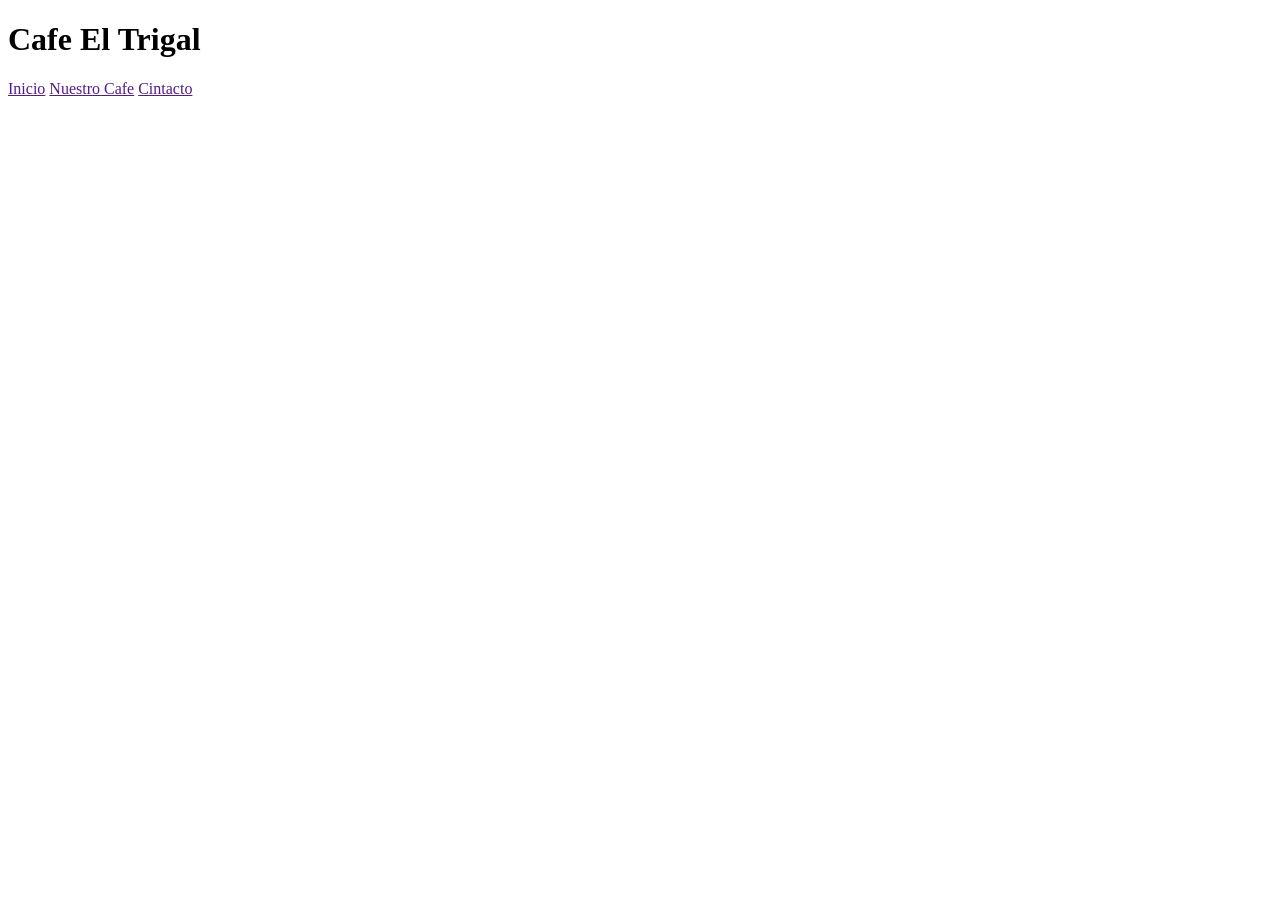
==== parcial1/index.html @ 411fe2ef "Subida de examen" ====
<!DOCTYPE html>
<html lang="en">
<head>
    <meta charset="UTF-8">
    <meta name="viewport" content="width=device-width, initial-scale=1.0">
    <title>Cafe el trigal</title>
</head>
<body>
    <header id="inicio">
        <h1>Cafe El Trigal</h1>
        <nav>
            <a href="">Inicio</a>
            <a href="">Nuestro Cafe</a>
            <a href="">Cintacto</a>
        </nav>
    </header>

    <main>

    </main>



</body>
</html>
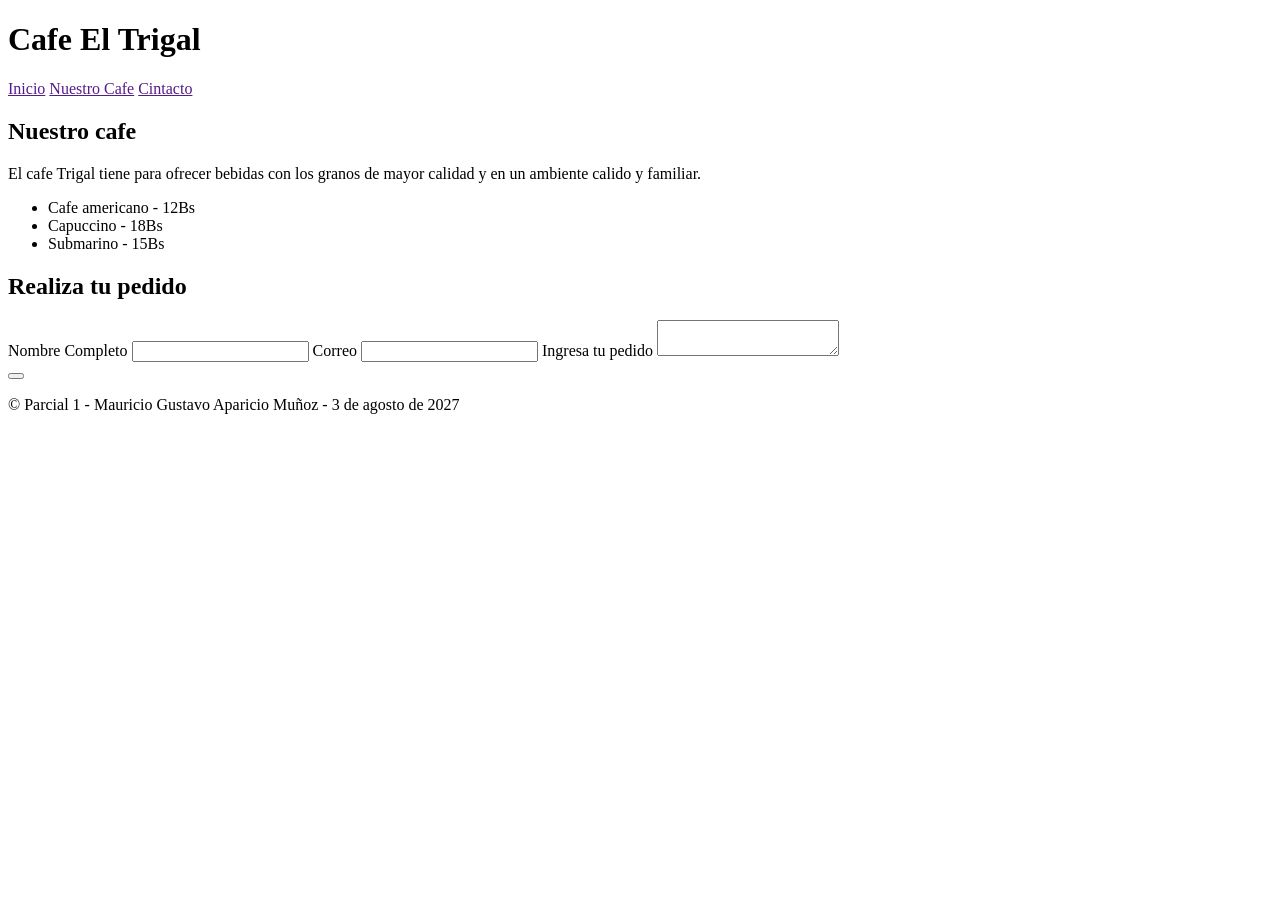
==== commit 26147c7e: "html" ====
--- a/parcial1/index.html
+++ b/parcial1/index.html
@@ -16,10 +16,37 @@
     </header>
 
     <main>
+        <section id="cafe" class="tarjeta">
+            <h2>Nuestro cafe</h2>
 
+            <p>
+                El cafe Trigal tiene para ofrecer bebidas con los granos de mayor
+                calidad y en un ambiente calido y familiar.
+            </p>
+
+            <ul>
+                <li>Cafe americano - 12Bs</li>
+                <li>Capuccino - 18Bs</li>
+                <li>Submarino - 15Bs</li>
+            </ul>
+        </section>
+        <section id="contacto" class="tarjeta">
+            <h2>Realiza tu pedido</h2>
+
+            <form action="">
+                <label for="nombre">Nombre Completo</label>
+                <input type="text" id="nombre" required>
+                <label for="correo">Correo</label>
+                <input type="email" id="correo" required>
+                <label for="pedido">Ingresa tu pedido</label>
+                <textarea name="pedido" id="pedido"></textarea>
+            </form>
+            <button type="button" id="btn-confirmar"></button>
+            <p id="mensaje" class="oculto"></p>
+        </section>
     </main>
-
-
-
+<footer>
+    &copy; Parcial 1 - Mauricio Gustavo Aparicio Muñoz - 3 de agosto de 2027
+</footer>
 </body>
 </html>
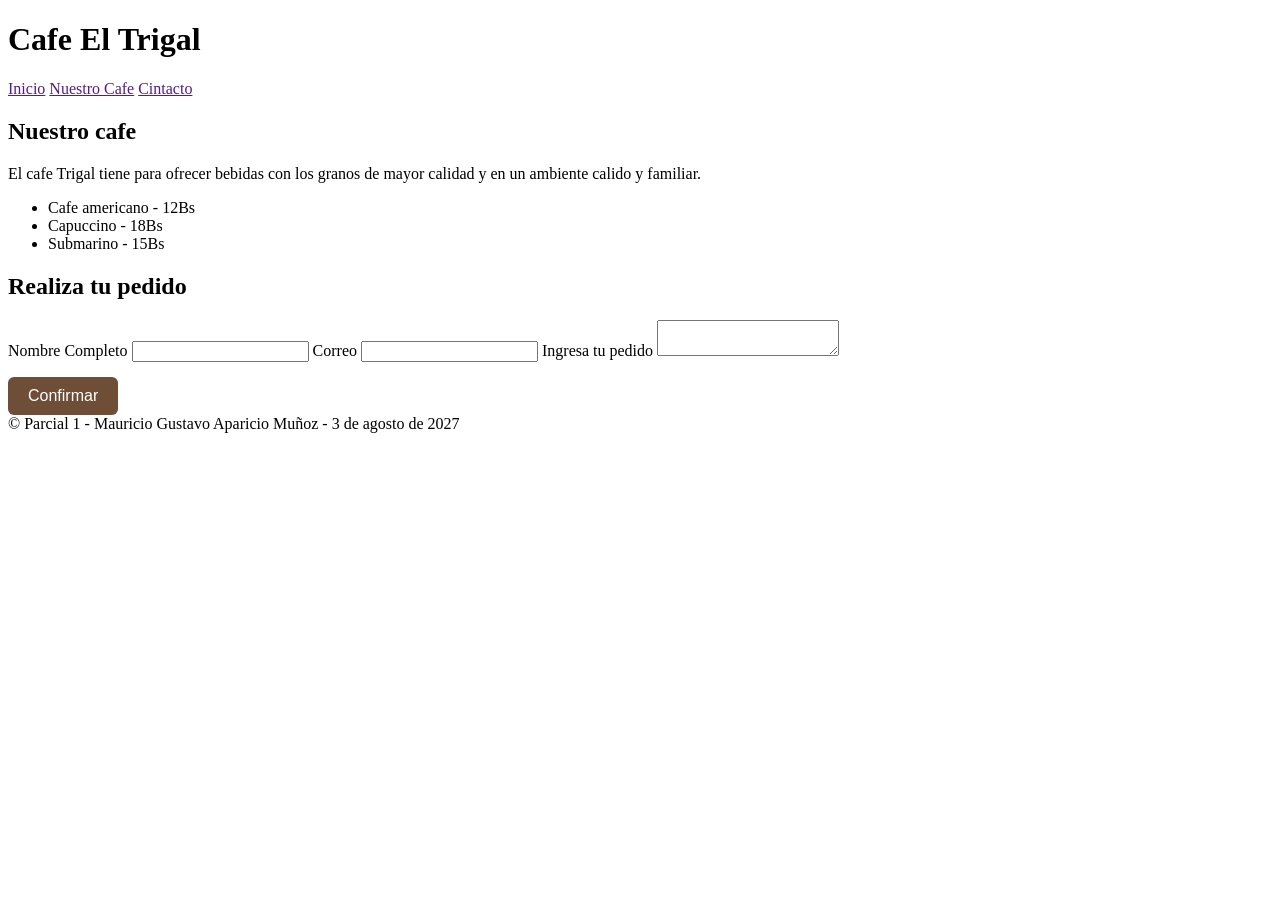
==== commit 9c1a6530: "Boton funcional" ====
--- a/parcial1/index.html
+++ b/parcial1/index.html
@@ -4,6 +4,7 @@
     <meta charset="UTF-8">
     <meta name="viewport" content="width=device-width, initial-scale=1.0">
     <title>Cafe el trigal</title>
+    <link rel="stylesheet" href="/parcial1/styles.css">
 </head>
 <body>
     <header id="inicio">
@@ -41,12 +42,14 @@
                 <label for="pedido">Ingresa tu pedido</label>
                 <textarea name="pedido" id="pedido"></textarea>
             </form>
-            <button type="button" id="btn-confirmar"></button>
+            <button type="button" id="btn-confirmar">Confirmar</button>
             <p id="mensaje" class="oculto"></p>
         </section>
     </main>
 <footer>
     &copy; Parcial 1 - Mauricio Gustavo Aparicio Muñoz - 3 de agosto de 2027
 </footer>
+
+<script src="/parcial1/script.js"></script>
 </body>
 </html>
--- a/parcial1/styles.css
+++ b/parcial1/styles.css
@@ -0,0 +1,18 @@
+#btn-confirmar{
+    background-color: #6f4e37;
+    color: white;
+    padding: 10px 20px;
+    border: none;
+    border-radius: 6px;
+    cursor: pointer;
+    font-size:16px;
+    margin-top: 15px;
+}
+
+#btn-confirmar:hover{
+    background-color: #3e2723;
+}
+
+.oculto{
+    display: none;
+}
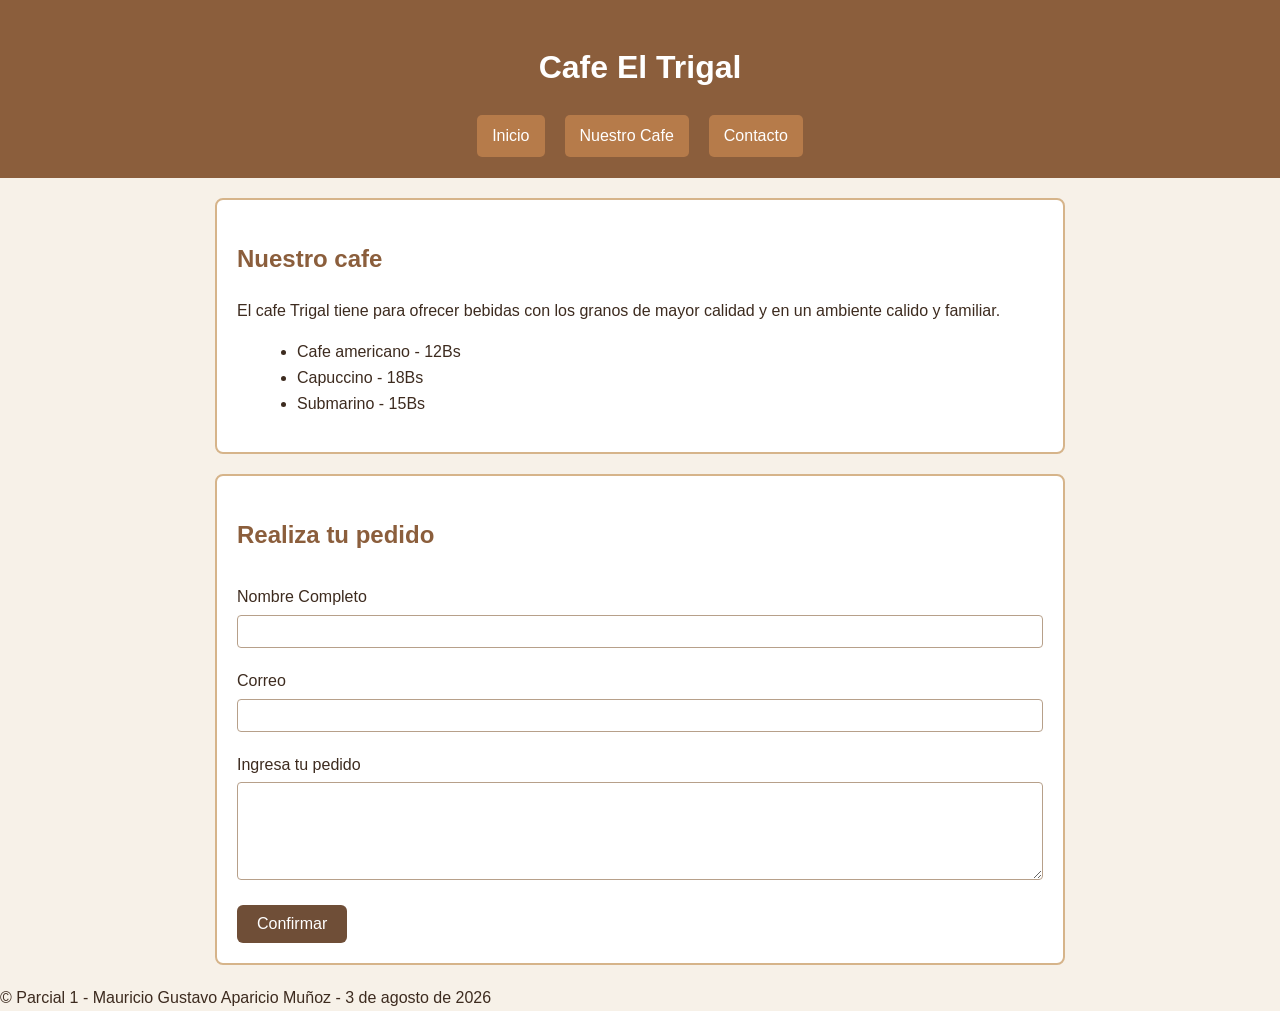
==== commit 02482a89: "Mejoras css" ====
--- a/parcial1/index.html
+++ b/parcial1/index.html
@@ -12,7 +12,7 @@
         <nav>
             <a href="">Inicio</a>
             <a href="">Nuestro Cafe</a>
-            <a href="">Cintacto</a>
+            <a href="">Contacto</a>
         </nav>
     </header>
 
@@ -47,7 +47,7 @@
         </section>
     </main>
 <footer>
-    &copy; Parcial 1 - Mauricio Gustavo Aparicio Muñoz - 3 de agosto de 2027
+    &copy; Parcial 1 - Mauricio Gustavo Aparicio Muñoz - 3 de agosto de 2026
 </footer>
 
 <script src="/parcial1/script.js"></script>
--- a/parcial1/styles.css
+++ b/parcial1/styles.css
@@ -1,3 +1,78 @@
+body{
+    margin: 0;
+    font-family: Arial, Helvetica, sans-serif;
+    line-height: 1.6;
+    background: #f7f1e8;
+    color:#3d2b1f;
+}
+header{
+    background-color: #8b5e3c;
+    color: white;
+    text-align:center;
+    padding: 21px;
+}
+
+nav{
+    display:flex;
+    justify-content:center;
+    gap:20px;
+    margin-top:15px;
+}
+
+nav a{
+    text-decoration:none;
+    color:white;
+    background:#b67b4a;
+    padding:8px 15px;
+    border-radius:5px;
+}
+
+main{
+    max-width:850px;
+    margin:20px auto;
+}
+
+.tarjeta{
+    background:white;
+    border:2px solid #d6b48a;
+    border-radius:8px;
+    padding:20px;
+    margin-bottom:20px;
+}
+
+h2{
+    color:#8b5e3c;
+}
+
+p{
+    margin-bottom:15px;
+}
+
+ul{
+    margin-left:20px;
+}
+
+form{
+    display:flex;
+    flex-direction:column;
+}
+
+label{
+    margin-top:10px;
+}
+
+input,
+textarea{
+    margin-top:5px;
+    margin-bottom:10px;
+    padding:8px;
+    border:1px solid #b7a08a;
+    border-radius:4px;
+}
+
+textarea{
+    height:80px;
+}
 #btn-confirmar{
     background-color: #6f4e37;
     color: white;
@@ -13,6 +88,38 @@
     background-color: #3e2723;
 }
 
+#mensaje{
+    margin-top:15px;
+    padding:10px;
+    border:1px solid #8b5e3c;
+    border-radius:5px;
+    background:#f5e4cf;
+}
 .oculto{
     display: none;
 }
+
+@media screen and (max-width:768px){
+
+    nav{
+        flex-direction: column;
+        align-items: center;
+        gap: 8px;
+    }
+
+    main{
+        padding: 15px;
+    }
+
+    .tarjeta{
+        padding: 18px;
+        margin-bottom: 15px;
+    }
+
+    input,
+    textarea,
+    button{
+        width: 100%;
+    }
+
+}
